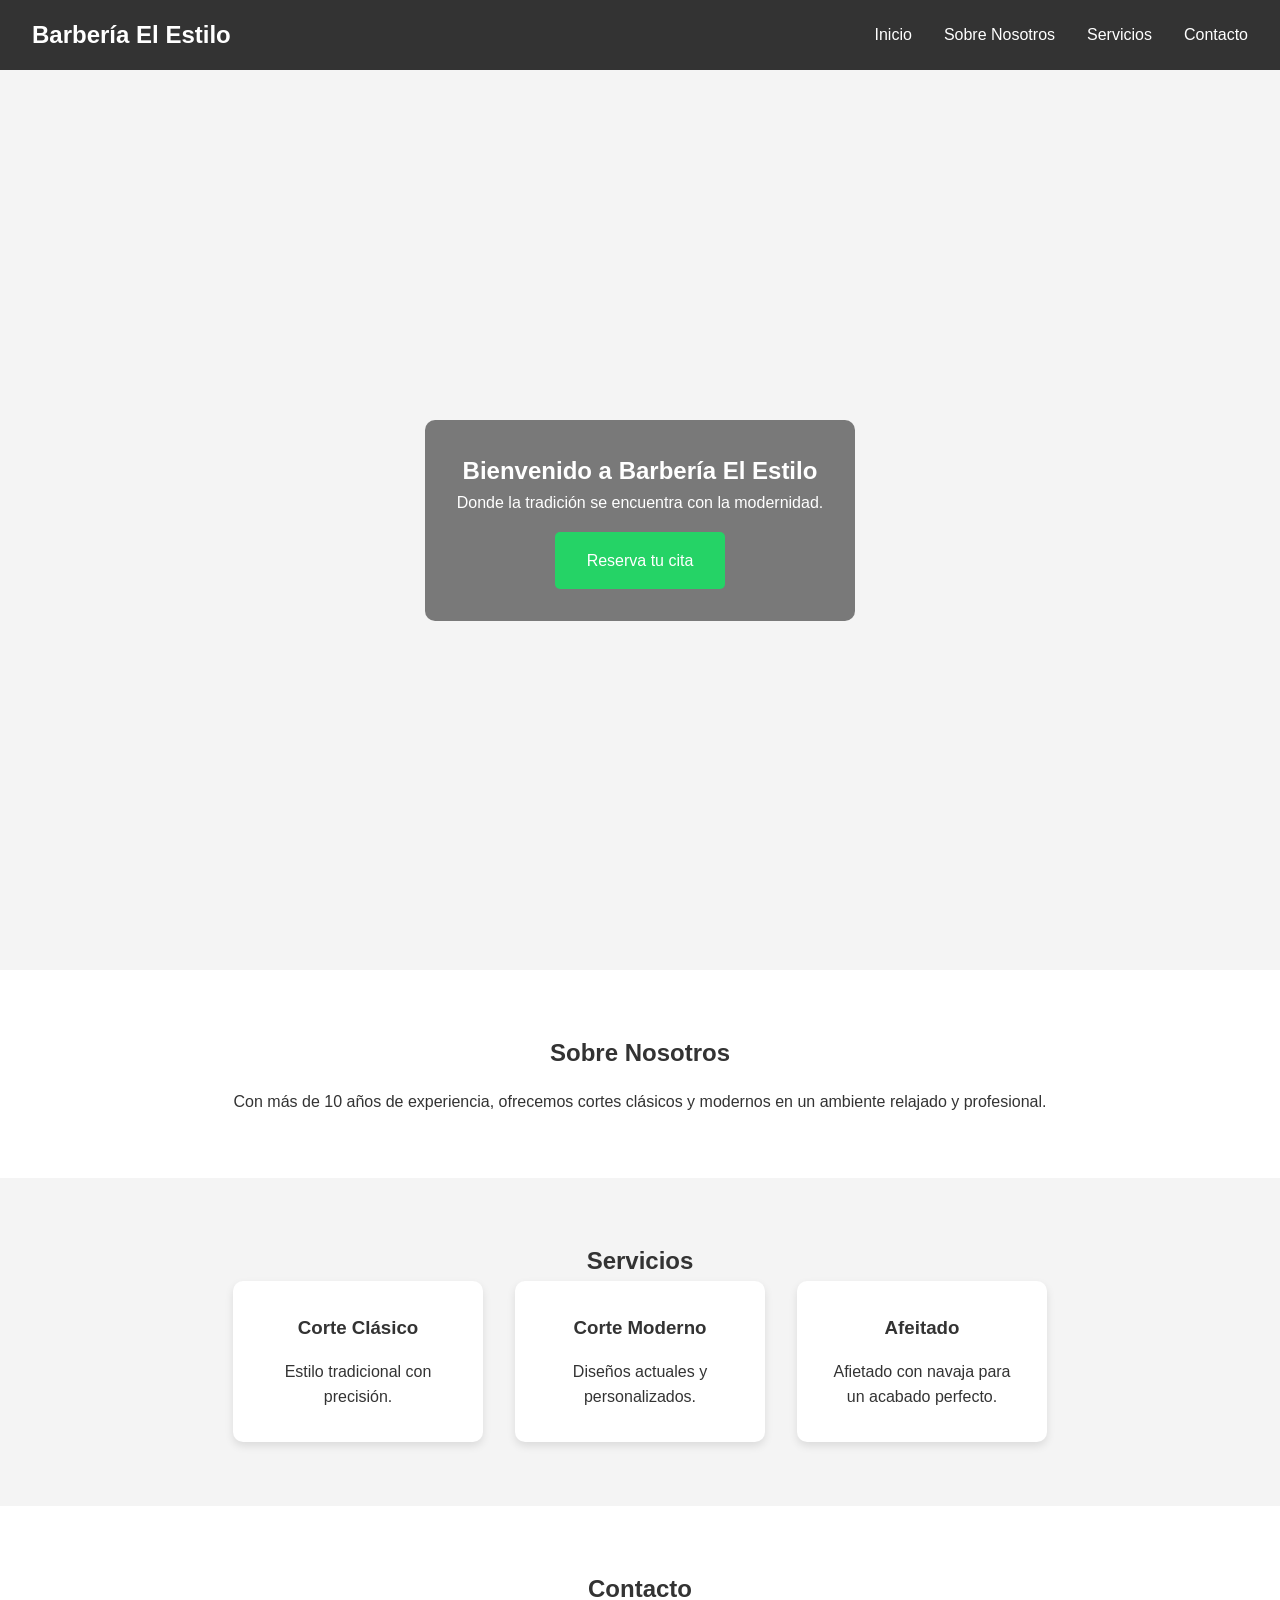
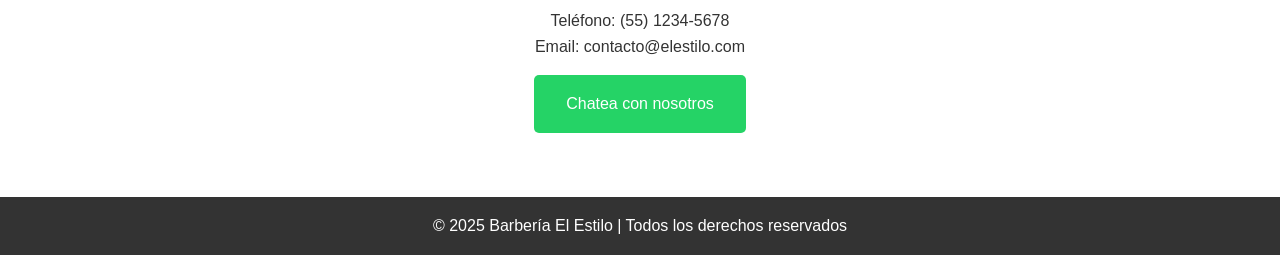
==== index.html @ 80097eec "Actualización del sitio de la barbería" ====
<!DOCTYPE html>
<html lang="es">
<head>
  <meta charset="UTF-8">
  <meta name="viewport" content="width=device-width, initial-scale=1.0">
  <title>Barbería El Estilo</title>
  <link rel="stylesheet" href="styles.css">
</head>
<body>

  <!-- Barra de navegación -->
  <nav class="navbar">
    <div class="logo">Barbería El Estilo</div>
    <ul class="nav-links">
      <li><a href="#inicio">Inicio</a></li>
      <li><a href="#sobre">Sobre Nosotros</a></li>
      <li><a href="#servicios">Servicios</a></li>
      <li><a href="#contacto">Contacto</a></li>
    </ul>
  </nav>

  <!-- Sección de bienvenida -->
  <section id="inicio" class="hero">
    <div class="hero-content">
      <h1>Bienvenido a Barbería El Estilo</h1>
      <p>Donde la tradición se encuentra con la modernidad.</p>
      <a href="#contacto" class="cta-button">Reserva tu cita</a>
    </div>
  </section>

  <!-- Sección sobre nosotros -->
  <section id="sobre" class="about">
    <h2>Sobre Nosotros</h2>
    <p>Con más de 10 años de experiencia, ofrecemos cortes clásicos y modernos en un ambiente relajado y profesional.</p>
  </section>

  <!-- Sección de servicios -->
  <section id="servicios" class="services">
    <h2>Servicios</h2>
    <div class="service-list">
      <div class="service-item">
        <h3>Corte Clásico</h3>
        <p>Estilo tradicional con precisión.</p>
      </div>
      <div class="service-item">
        <h3>Corte Moderno</h3>
        <p>Diseños actuales y personalizados.</p>
      </div>
      <div class="service-item">
        <h3>Afeitado</h3>
        <p>Afietado con navaja para un acabado perfecto.</p>
      </div>
    </div>
  </section>

  <!-- Sección de contacto -->
  <section id="contacto" class="contact">
    <h2>Contacto</h2>
    <p>Teléfono: (55) 1234-5678</p>
    <p>Email: contacto@elestilo.com</p>
    <a href="https://wa.me/5215512345678" class="whatsapp-button" target="_blank">Chatea con nosotros</a>
  </section>

  <!-- Footer -->
  <footer>
    <p>&copy; 2025 Barbería El Estilo | Todos los derechos reservados</p>
  </footer>

  <script src="script.js"></script>
</body>
</html>
---- styles.css ----
/* Reset de estilos */
* {
    margin: 0;
    padding: 0;
    box-sizing: border-box;
    font-family: 'Segoe UI', sans-serif;
  }
  
  /* Estilos generales */
  body {
    background-color: #f4f4f4;
    color: #333;
    line-height: 1.6;
  }
  
  /* Barra de navegación */
  .navbar {
    display: flex;
    justify-content: space-between;
    align-items: center;
    background-color: #333;
    padding: 1rem 2rem;
  }
  
  .navbar .logo {
    color: #fff;
    font-size: 1.5rem;
    font-weight: bold;
  }
  
  .navbar .nav-links {
    list-style: none;
    display: flex;
    gap: 2rem;
  }
  
  .navbar .nav-links li a {
    color: #fff;
    text-decoration: none;
    font-weight: 500;
  }
  
  .navbar .nav-links li a:hover {
    text-decoration: underline;
  }
  
  /* Sección de bienvenida */
  .hero {
    background-image: url('barberia.jpg');
    background-size: cover;
    background-position: center;
    height: 100vh;
    display: flex;
    justify-content: center;
    align-items: center;
    color: #fff;
    text-align: center;
  }
  
  .hero .hero-content {
    background-color: rgba(0, 0, 0, 0.5);
    padding: 2rem;
    border-radius: 10px;
  }
  
  .hero .cta-button {
    background-color: #25d366;
    color: #fff;
    padding: 1rem 2rem;
    text-decoration: none;
    border-radius: 5px;
    margin-top: 1rem;
    display: inline-block;
  }
  
  .hero .cta-button:hover {
    background-color: #128c7e;
  }
  
  /* Sección sobre nosotros */
  .about {
    padding: 4rem 2rem;
    text-align: center;
    background-color: #fff;
  }
  
  .about h2 {
    margin-bottom: 1rem;
  }
  
  /* Sección de servicios */
  .services {
    padding: 4rem 2rem;
    background-color: #f4f4f4;
    text-align: center;
  }
  
  .services .service-list {
    display: flex;
    justify-content: center;
    gap: 2rem;
  }
  
  .services .service-item {
    background-color: #fff;
    padding: 2rem;
    border-radius: 10px;
    box-shadow: 0 4px 8px rgba(0, 0, 0, 0.1);
    width: 250px;
  }
  
  .services .service-item h3 {
    margin-bottom: 1rem;
  }
  
  /* Sección de contacto */
  .contact {
    padding: 4rem 2rem;
    text-align: center;
    background-color: #fff;
  }
  
  .contact .whatsapp-button {
    background-color: #25d366;
    color: #fff;
    padding: 1rem 2rem;
    text-decoration: none;
    border-radius: 5px;
    margin-top: 1rem;
    display: inline-block;
  }
  
  .contact .whatsapp-button:hover {
    background-color: #128c7e;
  }
  
  /* Footer */
  footer {
    background-color: #333;
    color: #fff;
    text-align: center;
    padding: 1rem;
  }
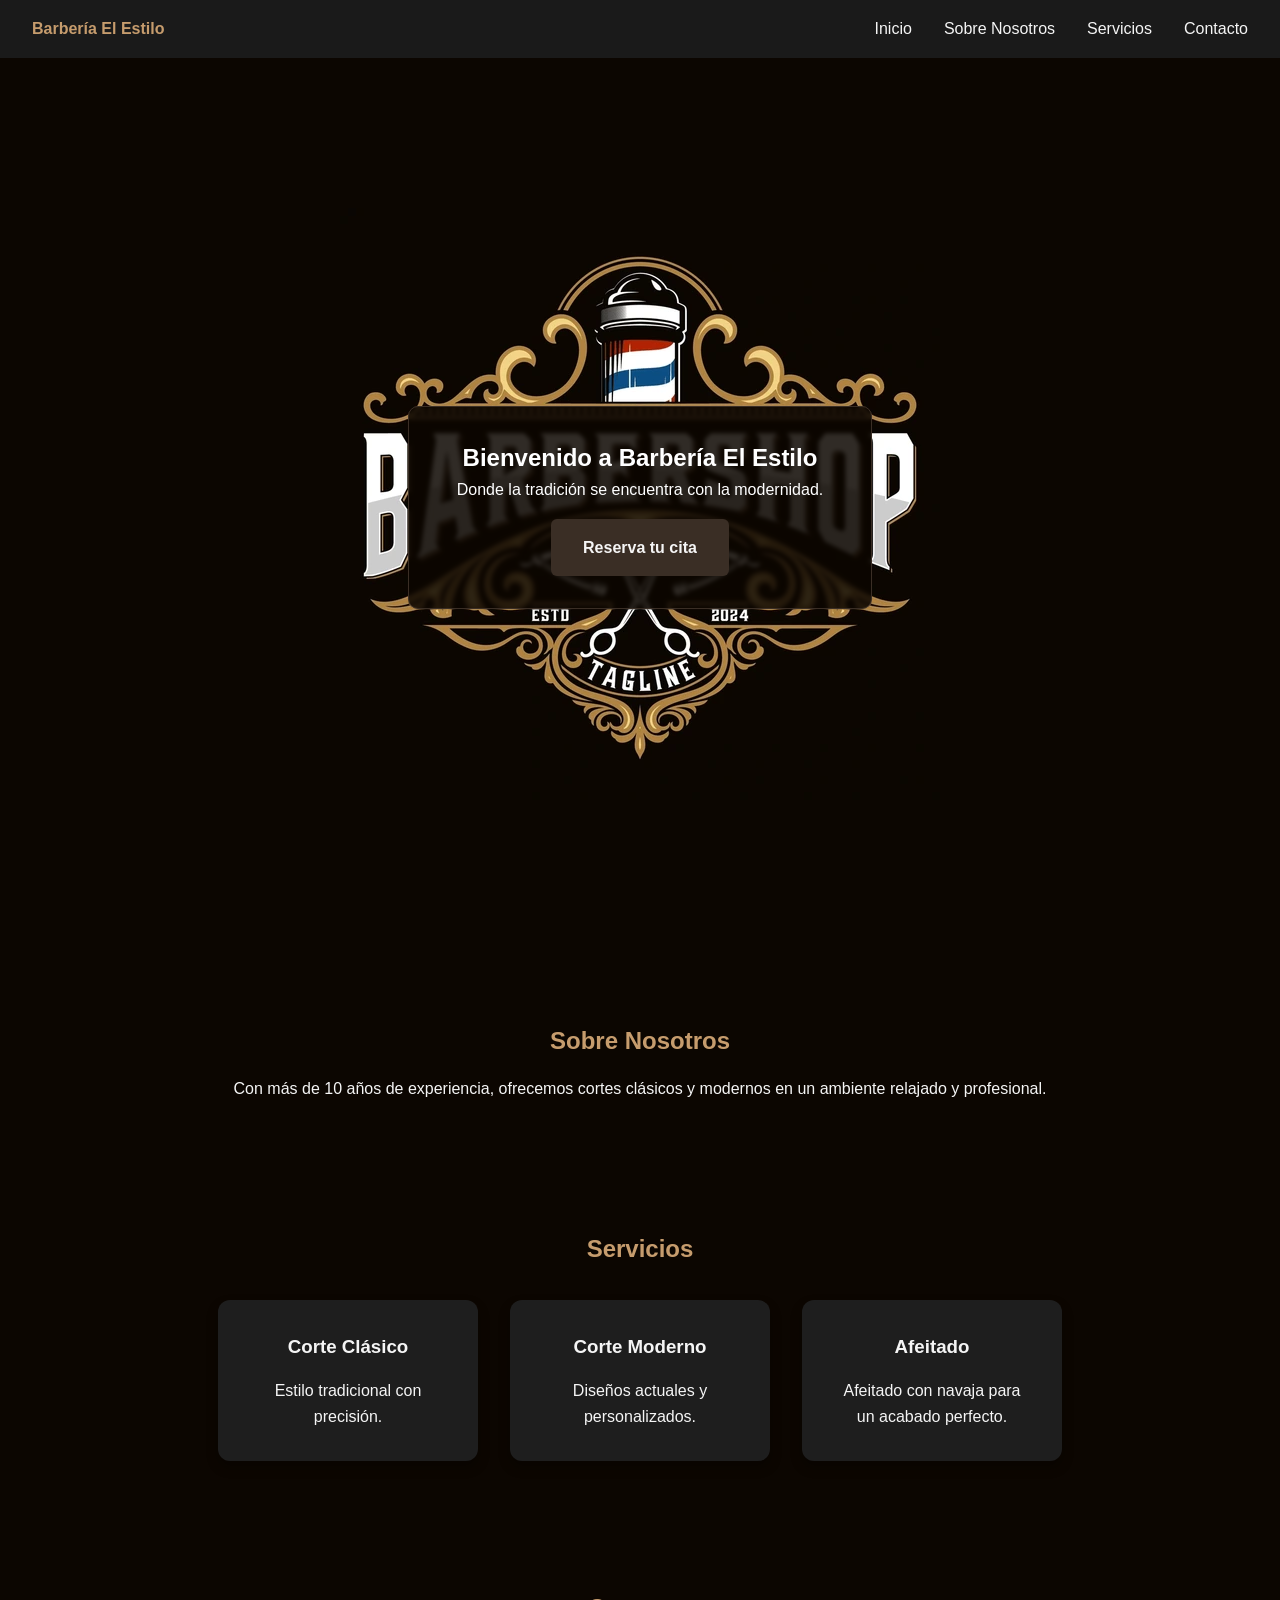
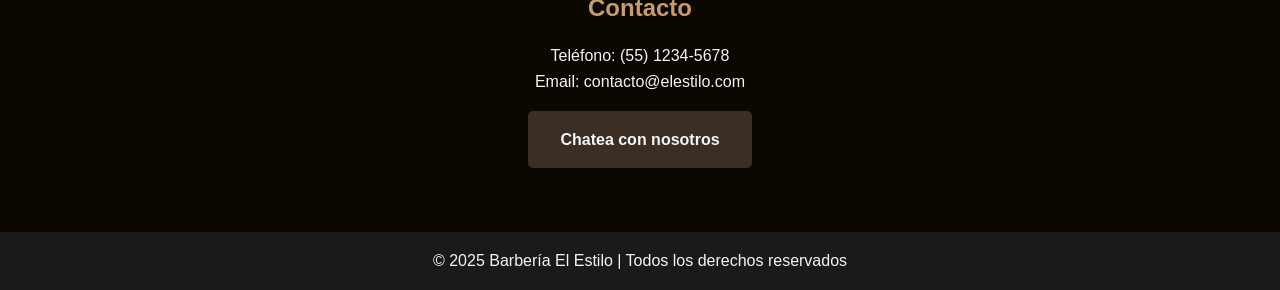
==== commit 27707b2d: "Actualizar estilos y diseño de página con nueva paleta y fondo" ====
--- a/index.html
+++ b/index.html
@@ -19,8 +19,10 @@
     </ul>
   </nav>
 
-  <!-- Sección de bienvenida -->
+  <!-- Sección de bienvenida con imagen de fondo -->
   <section id="inicio" class="hero">
+    <!-- Imagen de fondo dentro del HTML -->
+    <div class="hero-bg"></div>
     <div class="hero-content">
       <h1>Bienvenido a Barbería El Estilo</h1>
       <p>Donde la tradición se encuentra con la modernidad.</p>
@@ -48,7 +50,7 @@
       </div>
       <div class="service-item">
         <h3>Afeitado</h3>
-        <p>Afietado con navaja para un acabado perfecto.</p>
+        <p>Afeitado con navaja para un acabado perfecto.</p>
       </div>
     </div>
   </section>
--- a/styles.css
+++ b/styles.css
@@ -1,144 +1,179 @@
 /* Reset de estilos */
 * {
-    margin: 0;
-    padding: 0;
-    box-sizing: border-box;
-    font-family: 'Segoe UI', sans-serif;
-  }
-  
-  /* Estilos generales */
-  body {
-    background-color: #f4f4f4;
-    color: #333;
-    line-height: 1.6;
-  }
-  
-  /* Barra de navegación */
-  .navbar {
-    display: flex;
-    justify-content: space-between;
-    align-items: center;
-    background-color: #333;
-    padding: 1rem 2rem;
-  }
-  
-  .navbar .logo {
-    color: #fff;
-    font-size: 1.5rem;
-    font-weight: bold;
-  }
-  
-  .navbar .nav-links {
-    list-style: none;
-    display: flex;
-    gap: 2rem;
-  }
-  
-  .navbar .nav-links li a {
-    color: #fff;
-    text-decoration: none;
-    font-weight: 500;
-  }
-  
-  .navbar .nav-links li a:hover {
-    text-decoration: underline;
-  }
-  
-  /* Sección de bienvenida */
-  .hero {
-    background-image: url('barberia.jpg');
-    background-size: cover;
-    background-position: center;
-    height: 100vh;
-    display: flex;
-    justify-content: center;
-    align-items: center;
-    color: #fff;
-    text-align: center;
-  }
-  
-  .hero .hero-content {
-    background-color: rgba(0, 0, 0, 0.5);
-    padding: 2rem;
-    border-radius: 10px;
-  }
-  
-  .hero .cta-button {
-    background-color: #25d366;
-    color: #fff;
-    padding: 1rem 2rem;
-    text-decoration: none;
-    border-radius: 5px;
-    margin-top: 1rem;
-    display: inline-block;
-  }
-  
-  .hero .cta-button:hover {
-    background-color: #128c7e;
-  }
-  
-  /* Sección sobre nosotros */
-  .about {
-    padding: 4rem 2rem;
-    text-align: center;
-    background-color: #fff;
-  }
-  
-  .about h2 {
-    margin-bottom: 1rem;
-  }
-  
-  /* Sección de servicios */
-  .services {
-    padding: 4rem 2rem;
-    background-color: #f4f4f4;
-    text-align: center;
-  }
-  
-  .services .service-list {
-    display: flex;
-    justify-content: center;
-    gap: 2rem;
-  }
-  
-  .services .service-item {
-    background-color: #fff;
-    padding: 2rem;
-    border-radius: 10px;
-    box-shadow: 0 4px 8px rgba(0, 0, 0, 0.1);
-    width: 250px;
-  }
-  
-  .services .service-item h3 {
-    margin-bottom: 1rem;
-  }
-  
-  /* Sección de contacto */
-  .contact {
-    padding: 4rem 2rem;
-    text-align: center;
-    background-color: #fff;
-  }
-  
-  .contact .whatsapp-button {
-    background-color: #25d366;
-    color: #fff;
-    padding: 1rem 2rem;
-    text-decoration: none;
-    border-radius: 5px;
-    margin-top: 1rem;
-    display: inline-block;
-  }
-  
-  .contact .whatsapp-button:hover {
-    background-color: #128c7e;
-  }
-  
-  /* Footer */
-  footer {
-    background-color: #333;
-    color: #fff;
-    text-align: center;
-    padding: 1rem;
-  }
-  +  margin: 0;
+  padding: 0;
+  box-sizing: border-box;
+  font-family: 'Segoe UI', sans-serif;
+}
+
+/* Estilos generales */
+body {
+  background-color: #0c0601;
+  color: #f5f5f5;
+  line-height: 1.6;
+}
+
+/* Barra de navegación */
+.navbar {
+  display: flex;
+  justify-content: space-between;
+  align-items: center;
+  background-color: #1a1a1a;
+  padding: 1rem 2rem;
+  position: relative;
+  z-index: 10;
+}
+
+.navbar .logo {
+  color: #c69c6d;
+  font-size: auto;
+  font-weight: bold;
+  max-width: 200px;
+}
+
+.navbar .nav-links {
+  list-style: none;
+  display: flex;
+  gap: 2rem;
+}
+
+.navbar .nav-links li a {
+  color: #f5f5f5;
+  text-decoration: none;
+  font-weight: 500;
+}
+
+.navbar .nav-links li a:hover {
+  color: #c69c6d;
+}
+
+/* Sección de bienvenida */
+.hero {
+  position: relative;
+  height: 100vh;
+  display: flex;
+  justify-content: center;
+  align-items: center;
+  color: #ffffff;
+  text-align: center;
+  overflow: hidden;
+  background-color: #0c0601;
+  background-image: url('img/barberia.webp');
+  background-size: auto;
+  background-position: center;
+  background-repeat: no-repeat;
+}
+
+/* Recuadro con fondo más opaco para legibilidad */
+.hero-content {
+  position: relative;
+  z-index: 1;
+  background-color: rgba(12, 6, 1, 0.85); /* Fondo oscuro sólido */
+  padding: 2rem 3rem;
+  border-radius: 10px;
+  backdrop-filter: blur(2px);
+  border: 1px solid #3a2e25;
+}
+
+/* Botón de reserva */
+.cta-button {
+  background-color: #3a2e25;
+  color: #f5f5f5;
+  padding: 1rem 2rem;
+  text-decoration: none;
+  border-radius: 6px;
+  margin-top: 1rem;
+  display: inline-block;
+  font-weight: bold;
+  transition: background-color 0.3s ease;
+}
+
+.cta-button:hover {
+  background-color: #5a4638;
+}
+
+/* Sección sobre nosotros */
+.about {
+  padding: 4rem 2rem;
+  text-align: center;
+  background-color: #0c0601;
+}
+
+.about h2 {
+  margin-bottom: 1rem;
+  color: #c69c6d;
+}
+
+/* Sección de servicios */
+.services {
+  padding: 4rem 2rem;
+  background-color: #0c0601;
+  text-align: center;
+}
+
+.services h2 {
+  color: #c69c6d;
+  margin-bottom: 2rem;
+}
+
+.service-list {
+  display: flex;
+  flex-wrap: wrap;
+  justify-content: center;
+  gap: 2rem;
+}
+
+.service-item {
+  background-color: #1e1e1e;
+  padding: 2rem;
+  border-radius: 12px;
+  box-shadow: 0 6px 12px rgba(0, 0, 0, 0.3);
+  width: 260px;
+  transition: transform 0.3s ease;
+}
+
+.service-item:hover {
+  transform: translateY(-6px);
+}
+
+.service-item h3 {
+  margin-bottom: 1rem;
+  color: #f5f5f5;
+}
+
+/* Sección de contacto */
+.contact {
+  padding: 4rem 2rem;
+  text-align: center;
+  background-color: #0c0601;
+}
+
+.contact h2 {
+  color: #c69c6d;
+  margin-bottom: 1rem;
+}
+
+/* Botón de WhatsApp */
+.whatsapp-button {
+  background-color: #3a2e25;
+  color: #f5f5f5;
+  padding: 1rem 2rem;
+  text-decoration: none;
+  border-radius: 5px;
+  margin-top: 1rem;
+  display: inline-block;
+  transition: background-color 0.3s ease;
+  font-weight: bold;
+}
+
+.whatsapp-button:hover {
+  background-color: #5a4638;
+}
+
+/* Footer */
+footer {
+  background-color: #1a1a1a;
+  color: #f5f5f5;
+  text-align: center;
+  padding: 1rem;
+}
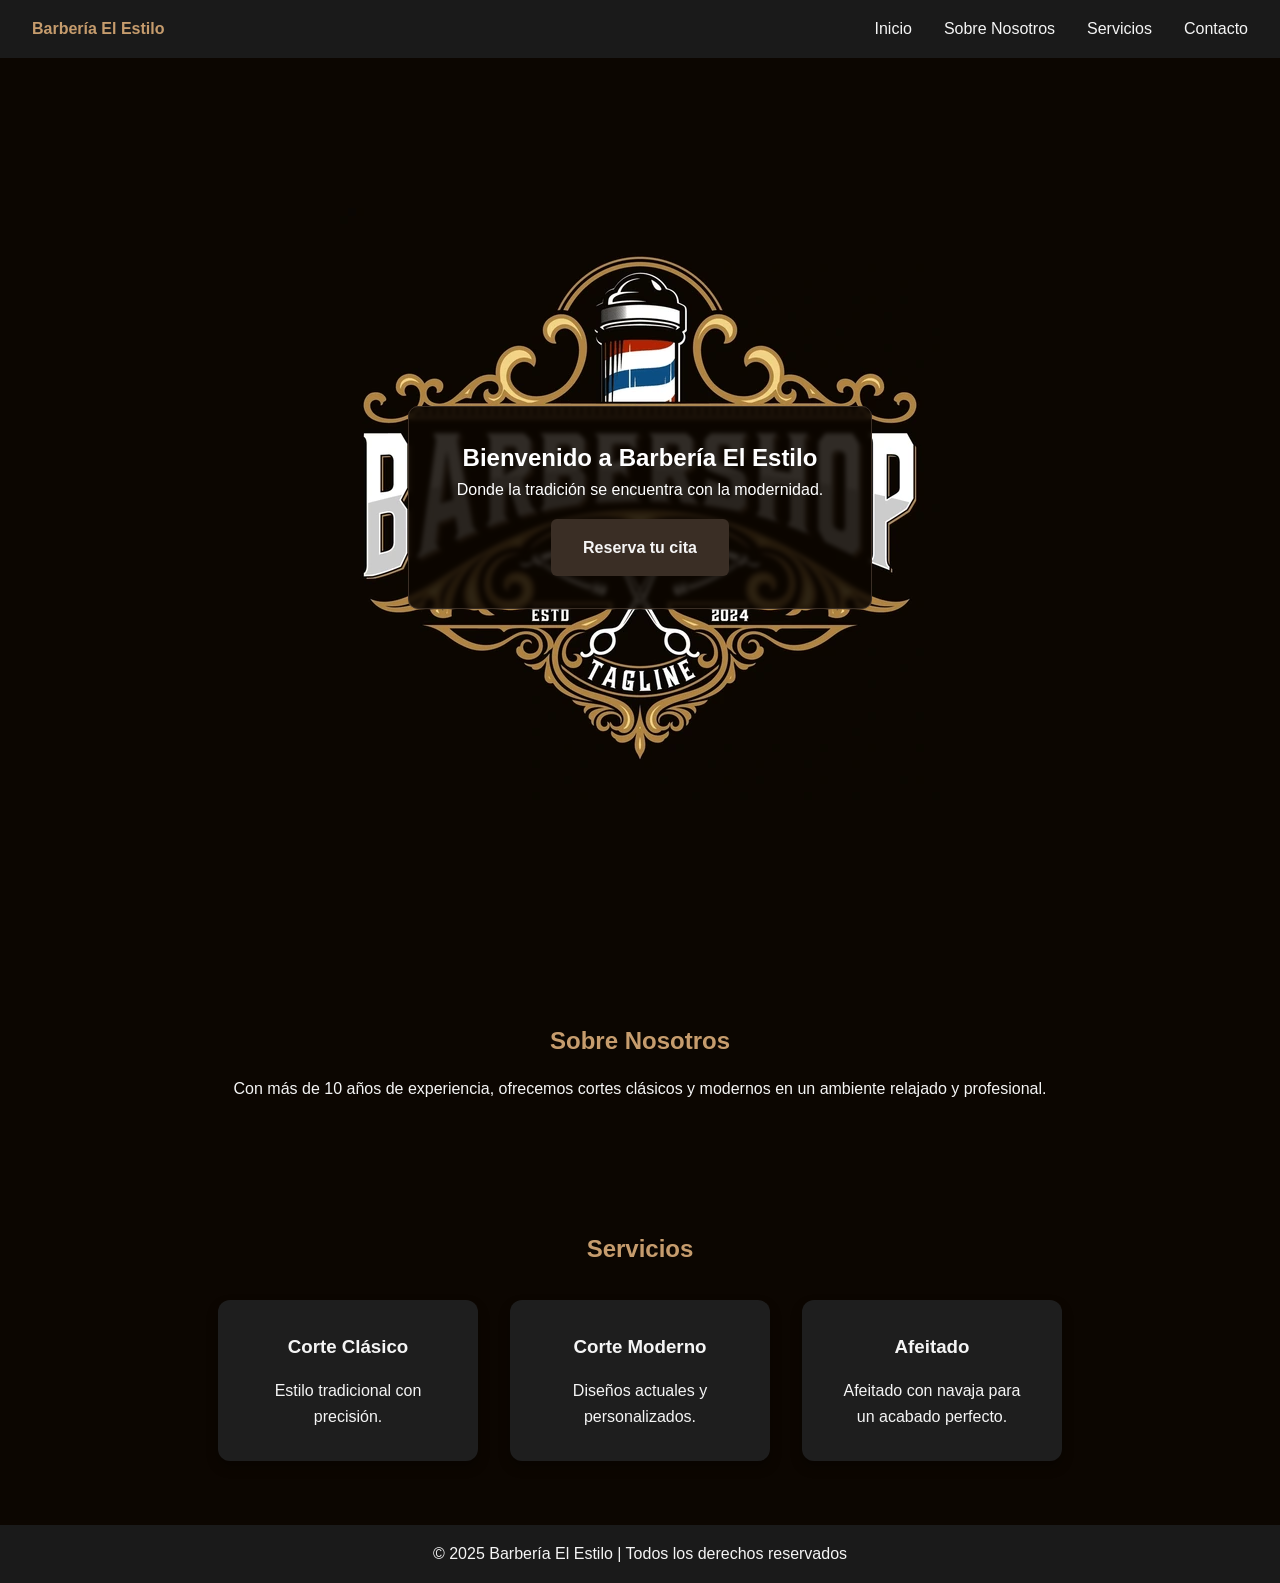
==== commit d9362b47: "Actualización de la página de inicio y creación de la página de contacto independiente" ====
--- a/index.html
+++ b/index.html
@@ -15,7 +15,7 @@
       <li><a href="#inicio">Inicio</a></li>
       <li><a href="#sobre">Sobre Nosotros</a></li>
       <li><a href="#servicios">Servicios</a></li>
-      <li><a href="#contacto">Contacto</a></li>
+      <li><a href="contacto.html">Contacto</a></li>
     </ul>
   </nav>
 
@@ -55,14 +55,6 @@
     </div>
   </section>
 
-  <!-- Sección de contacto -->
-  <section id="contacto" class="contact">
-    <h2>Contacto</h2>
-    <p>Teléfono: (55) 1234-5678</p>
-    <p>Email: contacto@elestilo.com</p>
-    <a href="https://wa.me/5215512345678" class="whatsapp-button" target="_blank">Chatea con nosotros</a>
-  </section>
-
   <!-- Footer -->
   <footer>
     <p>&copy; 2025 Barbería El Estilo | Todos los derechos reservados</p>
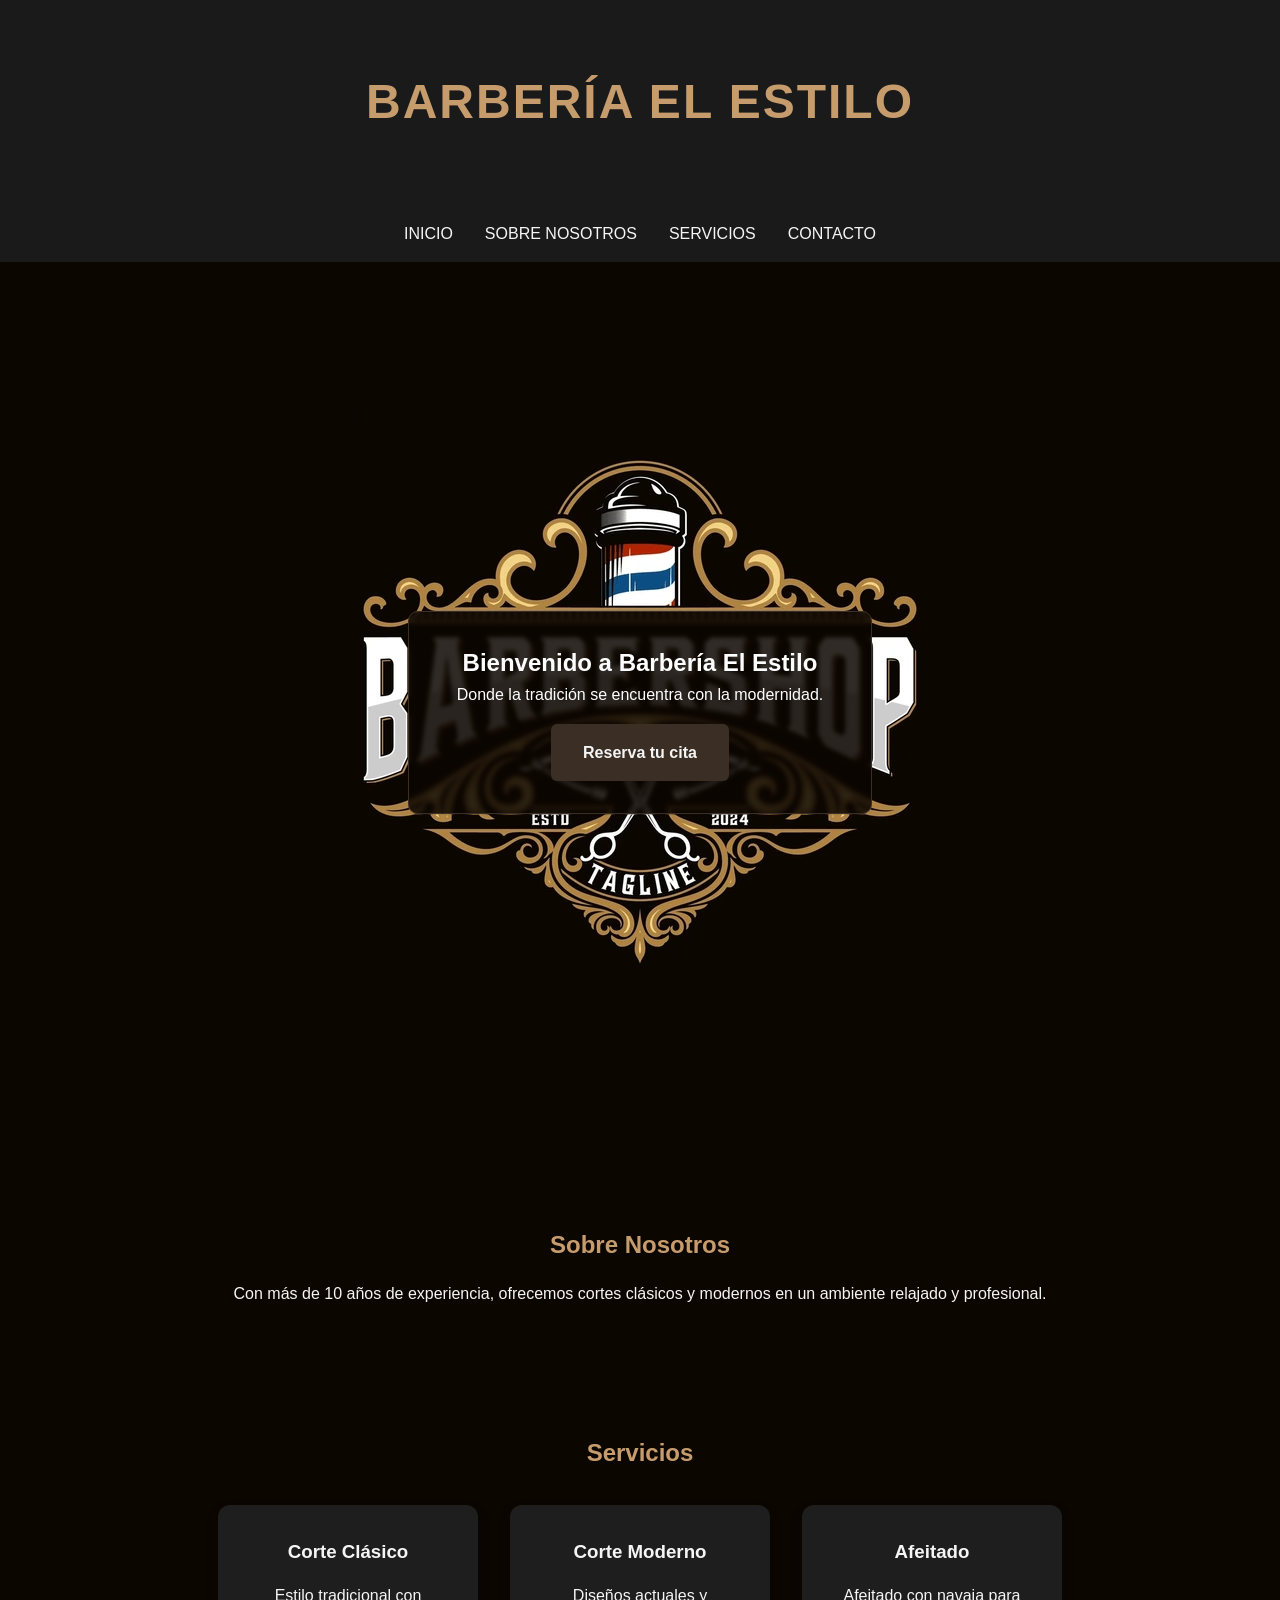
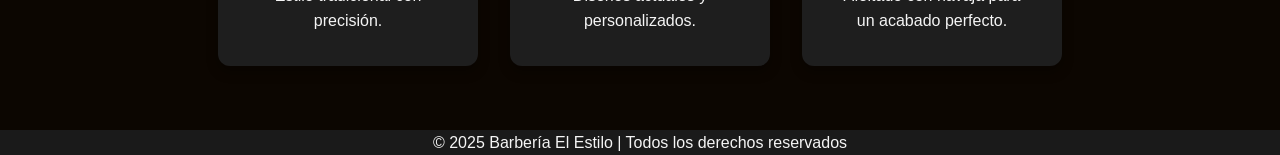
==== commit 9dd3a5b1: "Actualizacion de design" ====
--- a/index.html
+++ b/index.html
@@ -8,9 +8,13 @@
 </head>
 <body>
 
+  <!-- Panel superior con el título -->
+  <header class="hero-header">
+    <h1 class="logo">Barbería El Estilo</h1>
+  </header>
+
   <!-- Barra de navegación -->
   <nav class="navbar">
-    <div class="logo">Barbería El Estilo</div>
     <ul class="nav-links">
       <li><a href="#inicio">Inicio</a></li>
       <li><a href="#sobre">Sobre Nosotros</a></li>
@@ -19,12 +23,11 @@
     </ul>
   </nav>
 
-  <!-- Sección de bienvenida con imagen de fondo -->
+  <!-- Sección de bienvenida -->
   <section id="inicio" class="hero">
-    <!-- Imagen de fondo dentro del HTML -->
     <div class="hero-bg"></div>
     <div class="hero-content">
-      <h1>Bienvenido a Barbería El Estilo</h1>
+      <h2>Bienvenido a Barbería El Estilo</h2>
       <p>Donde la tradición se encuentra con la modernidad.</p>
       <a href="#contacto" class="cta-button">Reserva tu cita</a>
     </div>
@@ -60,6 +63,5 @@
     <p>&copy; 2025 Barbería El Estilo | Todos los derechos reservados</p>
   </footer>
 
-  <script src="script.js"></script>
 </body>
 </html>
--- a/styles.css
+++ b/styles.css
@@ -13,6 +13,220 @@
   line-height: 1.6;
 }
 
+/* Panel superior con el título */
+.hero-header {
+  background-color: #1a1a1a;
+  text-align: center;
+  padding: 4rem 0;
+}
+
+.hero-header .logo {
+  font-size: 3rem;
+  font-weight: bold;
+  color: #c69c6d;
+  text-transform: uppercase;
+  letter-spacing: 2px;
+  transition: transform 0.3s ease;
+}
+
+.hero-header .logo:hover {
+  transform: scale(1.1); /* Efecto de aumentar tamaño */
+}
+
+/* Barra de navegación */
+.navbar {
+  background-color: #1a1a1a;
+  text-align: center;
+  padding: 1rem 0;
+}
+
+.navbar .nav-links {
+  list-style: none;
+  display: inline-flex;
+  gap: 2rem;
+}
+
+.navbar .nav-links li a {
+  color: #f5f5f5;
+  text-decoration: none;
+  font-weight: 500;
+  text-transform: uppercase;
+}
+
+.navbar .nav-links li a:hover {
+  color: #c69c6d;
+}
+
+/* Sección de bienvenida */
+.hero {
+  position: relative;
+  height: 100vh;
+  display: flex;
+  justify-content: center;
+  align-items: center;
+  color: #ffffff;
+  text-align: center;
+  background-color: #0c0601;
+  background-image: url('img/barberia.webp');
+  background-size: auto; /* Mantener tamaño original */
+  background-position: center;
+  background-repeat: no-repeat;
+}
+
+.hero-content {
+  position: relative;
+  z-index: 1;
+  background-color: rgba(12, 6, 1, 0.85);
+  padding: 2rem 3rem;
+  border-radius: 10px;
+  backdrop-filter: blur(2px);
+  border: 1px solid #3a2e25;
+}
+
+.cta-button {
+  background-color: #3a2e25;
+  color: #f5f5f5;
+  padding: 1rem 2rem;
+  text-decoration: none;
+  border-radius: 6px;
+  margin-top: 1rem;
+  display: inline-block;
+  font-weight: bold;
+  transition: background-color 0.3s ease;
+}
+
+.cta-button:hover {
+  background-color: #5a4638;
+}
+
+/* Sección sobre nosotros */
+.about {
+  padding: 4rem 2rem;
+  text-align: center;
+  background-color: #0c0601;
+}
+
+.about h2 {
+  margin-bottom: 1rem;
+  color: #c69c6d;
+}
+
+/* Sección de servicios */
+.services {
+  padding: 4rem 2rem;
+  background-color: #0c0601;
+  text-align: center;
+}
+
+.services h2 {
+  color: #c69c6d;
+  margin-bottom: 2rem;
+}
+
+.service-list {
+  display: flex;
+  flex-wrap: wrap;
+  justify-content: center;
+  gap: 2rem;
+}
+
+.service-item {
+  background-color: #1e1e1e;
+  padding: 2rem;
+  border-radius: 12px;
+  box-shadow: 0 6px 12px rgba(0, 0, 0, 0.3);
+  width: 260px;
+  transition: transform 0.3s ease;
+}
+
+.service-item:hover {
+  transform: translateY(-6px);
+}
+
+.service-item h3 {
+  margin-bottom: 1rem;
+  color: #f5f5f5;
+}
+
+/* Sección de contacto */
+.contact {
+  padding: 4rem 2rem;
+  text-align: center;
+  background-color: #0c0601;
+}
+
+.contact h2 {
+  color: #c69c6d;
+  margin-bottom: 1rem;
+}
+
+.contact-info {
+  display: grid;
+  grid-template-columns: 1fr 1fr;
+  gap: 2rem;
+  margin-bottom: 2rem;
+}
+
+.contact-item {
+  background-color: #1e1e1e;
+  padding: 2rem;
+  border-radius: 10px;
+  box-shadow: 0 6px 12px rgba(0, 0, 0, 0.3);
+  transition: transform 0.3s ease, box-shadow 0.3s ease;
+}
+
+.contact-item:hover {
+  transform: translateY(-5px);
+  box-shadow: 0 12px 24px rgba(0, 0, 0, 0.4);
+}
+
+.contact-item h3 {
+  color: #c69c6d;
+  margin-bottom: 1rem;
+}
+
+.contact-item p {
+  color: #f5f5f5;
+}
+
+.whatsapp-button {
+  background-color: #3a2e25;
+  color: #f5f5f5;
+  padding: 1rem 2rem;
+  text-decoration: none;
+  border-radius: 6px;
+  display: inline-block;
+  font-weight: bold;
+  transition: all 0.3s ease;
+  margin-top: 2rem;
+}
+
+.whatsapp-button:hover {
+  background-color: #5a4638;
+  transform: translateY(-5px);
+  box-shadow: 0 10px 20px rgba(0, 0, 0, 0.2);
+}
+
+/* Footer */
+footer {
+  background-color: #1a1a1a;
+  color: #f5f5f5;
+  text-align: center;
+ /* Reset de estilos */
+* {
+  margin: 0;
+  padding: 0;
+  box-sizing: border-box;
+  font-family: 'Segoe UI', sans-serif;
+}
+
+/* Estilos generales */
+body {
+  background-color: #0c0601;
+  color: #f5f5f5;
+  line-height: 1.6;
+}
+
 /* Barra de navegación */
 .navbar {
   display: flex;
@@ -47,7 +261,7 @@
   color: #c69c6d;
 }
 
-/* Sección de bienvenida */
+/* Sección de bienvenida (Hero) */
 .hero {
   position: relative;
   height: 100vh;
@@ -75,6 +289,13 @@
   border: 1px solid #3a2e25;
 }
 
+/* Título de la página (inicio y contacto) */
+.hero-content h1 {
+  color: #f5f5f5;
+  font-size: 3rem;
+  text-align: center;
+}
+
 /* Botón de reserva */
 .cta-button {
   background-color: #3a2e25;
@@ -148,9 +369,46 @@
   background-color: #0c0601;
 }
 
+/* Título de la página de contacto */
 .contact h2 {
-  color: #c69c6d;
-  margin-bottom: 1rem;
+  text-align: center;
+  font-size: 3rem; /* Ajustado para que sea igual al de inicio */
+  color: #c69c6d;
+  margin-bottom: 2rem;
+}
+
+/* Información de contacto organizada */
+.contact-info {
+  display: flex;
+  justify-content: center;
+  gap: 2rem;
+  flex-wrap: wrap;
+  margin-bottom: 2rem;
+}
+
+.contact-item {
+  max-width: 250px;
+  text-align: center;
+}
+
+.contact-item h3 {
+  font-size: 1.5rem;
+  margin-bottom: 1rem;
+}
+
+.contact-item p {
+  font-size: 1.2rem;
+}
+
+.contact-item a {
+  text-decoration: none;
+  color: #3a2e25;
+  font-weight: bold;
+  transition: color 0.3s ease;
+}
+
+.contact-item a:hover {
+  color: #c69c6d;
 }
 
 /* Botón de WhatsApp */
@@ -177,3 +435,4 @@
   text-align: center;
   padding: 1rem;
 }
+
